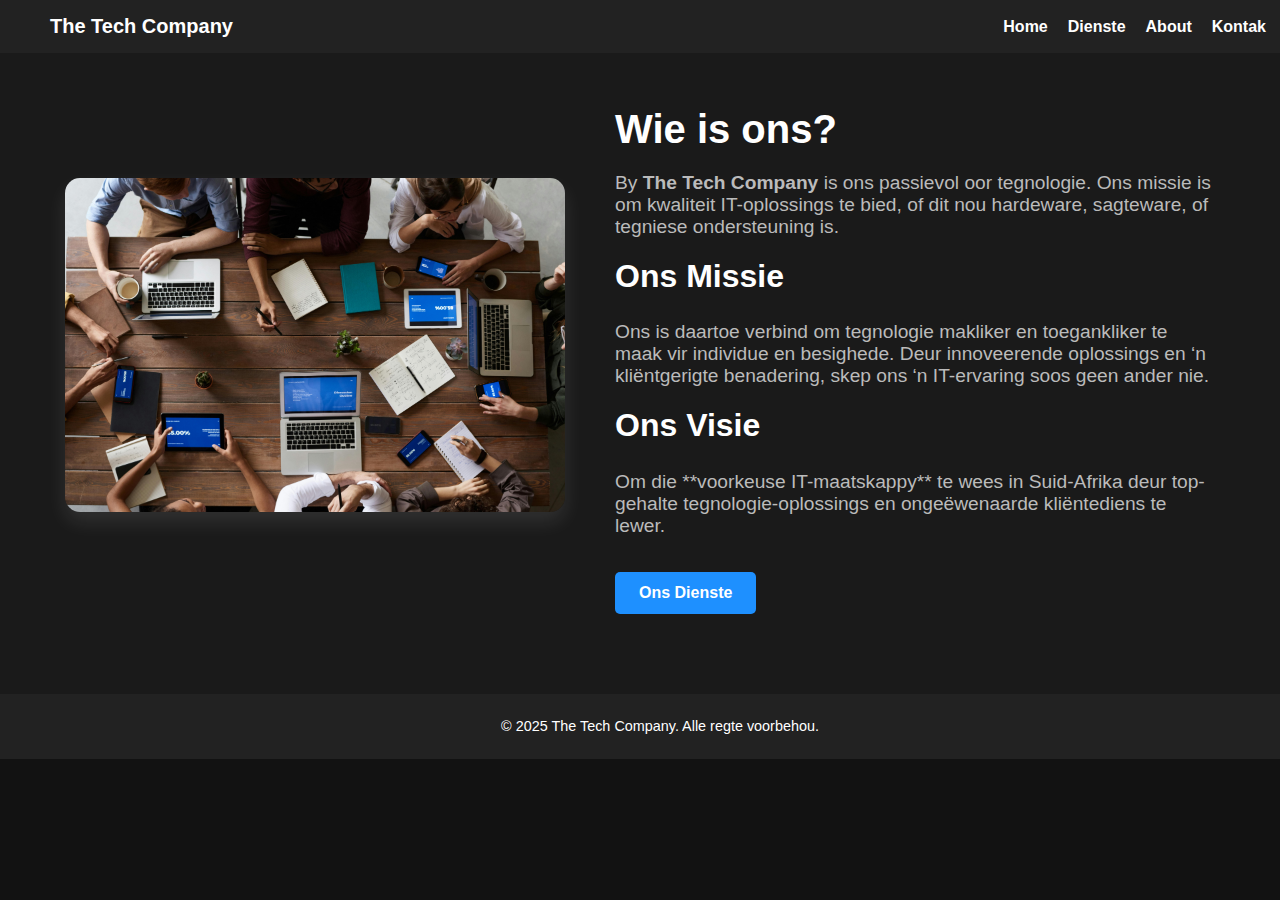
==== about.html @ 9dbb3a14 "Add files via upload" ====
<!DOCTYPE html>
<html lang="af">
<head>
    <meta charset="UTF-8">
    <meta name="viewport" content="width=device-width, initial-scale=1.0">
    <title>Oor Ons - The Tech Company</title>
    <link rel="stylesheet" href="style.css">
</head>
<body>

    <!-- Navigasie Balk -->
    <header>
        <div class="logo">The Tech Company</div>
        <nav>
            <ul>
                <li><a href="index.html">Home</a></li>
                <li><a href="dienste.html">Dienste</a></li>
                <li><a href="about.html">About</a></li>
                <li><a href="kontak.html">Kontak</a></li>
            </ul>
        </nav>
    </header>

    <!-- About Us Seksie -->
    <section class="about">
        <div class="about-container">

            <!-- Beeld Seksie -->
            <div class="about-image">
                <img src="images/teamwork.jpg" alt="Ons Span">
            </div>

            <!-- Inligting Seksie -->
            <div class="about-content">
                <h1>Wie is ons?</h1>
                <p>By <strong>The Tech Company</strong> is ons passievol oor tegnologie. Ons missie is om kwaliteit IT-oplossings te bied, of dit nou hardeware, sagteware, of tegniese ondersteuning is.</p>

                <h2>Ons Missie</h2>
                <p>Ons is daartoe verbind om tegnologie makliker en toegankliker te maak vir individue en besighede. Deur innoveerende oplossings en ‘n kliëntgerigte benadering, skep ons ‘n IT-ervaring soos geen ander nie.</p>

                <h2>Ons Visie</h2>
                <p>Om die **voorkeuse IT-maatskappy** te wees in Suid-Afrika deur top-gehalte tegnologie-oplossings en ongeëwenaarde kliëntediens te lewer.</p>

                <a href="dienste.html" class="btn">Ons Dienste</a>
            </div>

        </div>
    </section>

    <!-- Footer -->
    <footer>
        <p>© 2025 The Tech Company. Alle regte voorbehou.</p>
    </footer>

</body>
</html>
---- style.css ----
/* Algemene styl */
body {
    font-family: Arial, sans-serif;
    margin: 0;
    padding: 0;
    background-color: #121212;
    color: white;
}

/* Navigasie */
header {
    display: flex;
    justify-content: space-between;
    align-items: center;
    background-color: #222;
    padding: 15px 50px;
    position: fixed;
    width: 95%;
    top: 0;
    z-index: 1000;
}

.logo {
    font-size: 20px;
    font-weight: bold;
    color: white;
}

nav ul {
    list-style: none;
    margin: 0;
    padding: 0;
    display: flex;
}

nav ul li {
    margin-left: 20px;
}

nav ul li a {
    text-decoration: none;
    color: white;
    font-weight: bold;
    transition: 0.3s;
}

nav ul li a:hover {
    color: #1e90ff;
}

/* Hero-seksie */
.hero {
    display: flex;
    align-items: center;
    justify-content: center;
    text-align: center;
    background: url('project1.jpg') no-repeat center center/cover;
    height: 80vh;
    padding: 20px;
    margin-top: 60px;
}

.hero-content {
    background: rgba(0, 0, 0, 0.6);
    padding: 40px;
    border-radius: 10px;
}

.hero h1 {
    font-size: 2.5em;
    margin-bottom: 10px;
}

.hero p {
    font-size: 1.2em;
    margin-bottom: 20px;
}

.btn {
    background-color: #1e90ff;
    color: white;
    padding: 10px 20px;
    text-decoration: none;
    font-weight: bold;
    border-radius: 5px;
    transition: 0.3s;
}

.btn:hover {
    background-color: #0077cc;
}

/* Footer */
footer {
    background-color: #222;
	color: white;
    text-align: center;
    padding: 10px 20px;
	font-size: 0.9rem;
    position: relative;
    bottom: 0;
    width: 100%;
}

/* Dienste Seksie */
.dienste {
    text-align: center;
    padding: 80px 20px;
    background-color: #1a1a1a;
    color: white;
}

.dienste h1 {
    font-size: 2.5rem;
    margin-bottom: 20px;
}

.dienste p {
    font-size: 1.2rem;
    color: #bbb;
    margin-bottom: 40px;
}

/* Dienste Container */
.dienste-container {
   display: flex;
    justify-content: center;
    gap: 30px; /* Meer spasie tussen items */
    flex-wrap: wrap; /* Verseker dit pas vir kleiner skerms */
    max-width: 1200px; /* Maak dit breër */
    margin: auto;
}

/* Dienste Kaart */
.diens {
    background: #222;
    width: 90%;
    max-width: 600px;
    border-radius: 10px;
    padding: 20px;
    text-align: center;
    box-shadow: 0 10px 20px rgba(255, 255, 255, 0.1);
    transition: transform 0.3s, box-shadow 0.3s;
}

.diens:hover {
    transform: scale(1.05);
    box-shadow: 0 10px 20px rgba(255, 255, 255, 0.3);
}

/* Elke diens */
.diens {
    background: white;
    padding: 20px;
    border-radius: 10px;
    box-shadow: 0 5px 15px rgba(0, 0, 0, 0.1);
    text-align: center;
    flex: 1;
    min-width: 300px;
    max-width: 350px; /* Hou die grootte proporsioneel */
}

/* Beelde */
.diens img {
    width: 100%;
    height: auto;
    border-radius: 10px;
    margin-bottom: 15px;
}

/* Diens Inhoud */
.diens h2 {
    font-size: 1.8rem;
    margin-bottom: 10px;
}

.diens p {
    font-size: 1.1rem;
    color: #bbb;
    margin-bottom: 15px;
}

/* Knoppies */
.btn {
    display: inline-block;
    padding: 10px 20px;
    background: #1e90ff;
    color: white;
    text-decoration: none;
    border-radius: 5px;
    font-weight: bold;
    transition: background 0.3s;
}

.btn:hover {
    background: #0073e6;
}

/* ABOUT US Seksie */
.about {
    padding: 80px 20px;
    background-color: #1a1a1a;
    color: white;
}

.about-container {
    display: flex;
    align-items: center;
    justify-content: center;
    gap: 50px;
    flex-wrap: wrap;
}

/* Beeld Seksie */
.about-image {
    flex: 1;
    min-width: 300px;
    max-width: 500px;
}

.about-image img {
    width: 100%;
    border-radius: 15px;
    box-shadow: 0 10px 20px rgba(255, 255, 255, 0.1);
}

/* Inhoud Seksie */
.about-content {
    flex: 1;
    max-width: 600px;
}

.about-content h1 {
    font-size: 2.5rem;
    margin-bottom: 20px;
}

.about-content h2 {
    font-size: 2rem;
    margin-top: 20px;
}

.about-content p {
    font-size: 1.2rem;
    color: #bbb;
    margin-bottom: 15px;
}

/* Knoppie */
.btn {
    display: inline-block;
    padding: 12px 24px;
    background: #1e90ff;
    color: white;
    text-decoration: none;
    border-radius: 5px;
    font-weight: bold;
    margin-top: 20px;
    transition: background 0.3s, transform 0.3s;
}

.btn:hover {
    background: #0073e6;
    transform: scale(1.05);
}


/* KONTAK Seksie */
.contact {
    padding: 80px 20px;
    background-color: #f5f5f5;
    color: #333;
    text-align: center;
}

.contact-container {
    display: flex;
    align-items: center;
    justify-content: center;
    gap: 50px;
    flex-wrap: wrap;
    max-width: 1100px;
    margin: auto;
}

/* Kontakvorm */
.contact-form {
    flex: 1;
    min-width: 300px;
    max-width: 500px;
    background: white;
    padding: 30px;
    border-radius: 10px;
    box-shadow: 0 5px 15px rgba(0, 0, 0, 0.1);
}

.contact-form h1 {
    font-size: 2rem;
    margin-bottom: 20px;
}

.contact-form p {
    font-size: 1.1rem;
    color: #555;
    margin-bottom: 20px;
}

.contact-form input,
.contact-form textarea {
    width: 100%;
    padding: 10px;
    margin: 10px 0;
    border: 1px solid #ddd;
    border-radius: 5px;
}

.contact-form button {
    width: 100%;
    padding: 12px;
    background: #1e90ff;
    color: white;
    border: none;
    border-radius: 5px;
    font-size: 1rem;
    font-weight: bold;
    cursor: pointer;
    transition: background 0.3s, transform 0.3s;
}

.contact-form button:hover {
    background: #0073e6;
    transform: scale(1.05);
}

/* Besigheidsinligting */
.contact-info {
    flex: 1;
    min-width: 300px;
    max-width: 400px;
}

.contact-info h2 {
    font-size: 2rem;
    margin-bottom: 20px;
}

.contact-info p {
    font-size: 1.2rem;
    color: #444;
    margin: 10px 0;
}

/* Google Maps */
.map-container {
    margin-top: 20px;
    border-radius: 10px;
    overflow: hidden;
    box-shadow: 0 5px 15px rgba(0, 0, 0, 0.2);
}
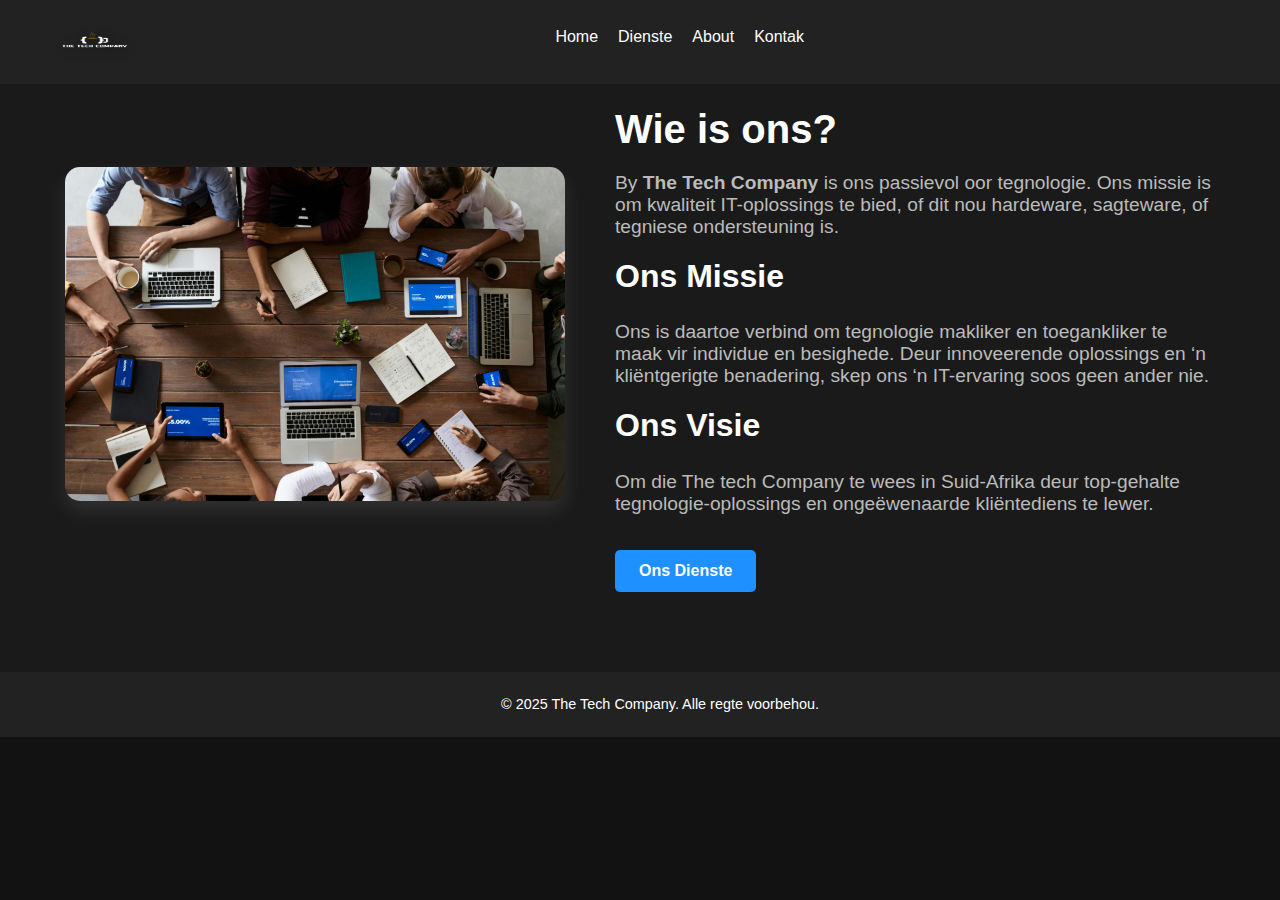
==== commit 89a105ca: "Add files via upload" ====
--- a/about.html
+++ b/about.html
@@ -10,7 +10,7 @@
 
     <!-- Navigasie Balk -->
     <header>
-        <div class="logo">The Tech Company</div>
+        <div class="logo"><img src="Die logo.png" alt="The tech company logo" class="logo-img" ></div>
         <nav>
             <ul>
                 <li><a href="index.html">Home</a></li>
@@ -39,7 +39,7 @@
                 <p>Ons is daartoe verbind om tegnologie makliker en toegankliker te maak vir individue en besighede. Deur innoveerende oplossings en ‘n kliëntgerigte benadering, skep ons ‘n IT-ervaring soos geen ander nie.</p>
 
                 <h2>Ons Visie</h2>
-                <p>Om die **voorkeuse IT-maatskappy** te wees in Suid-Afrika deur top-gehalte tegnologie-oplossings en ongeëwenaarde kliëntediens te lewer.</p>
+                <p>Om die The tech Company te wees in Suid-Afrika deur top-gehalte tegnologie-oplossings en ongeëwenaarde kliëntediens te lewer.</p>
 
                 <a href="dienste.html" class="btn">Ons Dienste</a>
             </div>
--- a/style.css
+++ b/style.css
@@ -1,10 +1,27 @@
 /* Algemene styl */
+html, body {
+    margin: 0;
+    padding: 0;
+    overflow-x: hidden;  /* Verhoed horisontale oorgroepe */
+    width: 100%;
+}
+
 body {
     font-family: Arial, sans-serif;
     margin: 0;
     padding: 0;
     background-color: #121212;
     color: white;
+}
+
+.hero, .dienste-container, .contact-container {
+    width: 100%;  /* Maak seker dit gebruik volle breedte */
+    box-sizing: border-box; /* Verhoed ekstra breedte wat die elemente groter maak */
+}
+
+img {
+    max-width: 100%;  /* Maak beelde responsief */
+    height: auto;
 }
 
 /* Navigasie */
@@ -15,37 +32,93 @@
     background-color: #222;
     padding: 15px 50px;
     position: fixed;
-    width: 95%;
+    width: 100%;
     top: 0;
     z-index: 1000;
-}
-
-.logo {
-    font-size: 20px;
-    font-weight: bold;
-    color: white;
-}
-
-nav ul {
-    list-style: none;
+    box-sizing: border-box;
+}
+
+/* Stuur enige oorgroepe wat nie in die viewport pas nie */
+header, nav {
+    width: 100%;
+    overflow-x: hidden;
+}
+
+/* Navigasie balk - begin instellings */
+header nav ul {
+    list-style-type: none;
     margin: 0;
     padding: 0;
-    display: flex;
-}
-
-nav ul li {
-    margin-left: 20px;
-}
-
-nav ul li a {
+    display: flex;  /* Maak dit flexbox, wat die items langs mekaar sal plaas */
+    justify-content: center;
+    flex-wrap: wrap; /* Vertoon items van links na regs */
+	
+}
+
+/* Elke lisitem in die nav bar */
+header nav ul li {
+    margin-right: 10px;
+    margin-bottom: 10px;  /* Voeg 'n bietjie ruimte tussen die items */
+}
+
+header nav a {
     text-decoration: none;
-    color: white;
-    font-weight: bold;
-    transition: 0.3s;
-}
-
-nav ul li a:hover {
-    color: #1e90ff;
+    color: #fff;
+    padding: 2.5px 5px; /* Spasie om die knoppies groter te maak */
+    display: flex; /* Maak dit 'n blokkie, sodat die hele knoppie klikbaar is */
+    border-radius: 5px; /* Rond die hoeke van die knoppies af */
+}
+
+.logo-img {
+    height: 30px; /* Stel die hoogte van die logo prent in */
+    width: 75px;  /* Laat die breedte outomaties aanpas volgens die hoogte */
+    filter: drop-shadow(2px 2px 4px rgba(0, 0, 0, 0.5));
+}
+
+.logo {
+    padding: 10px;
+    border-radius: auto;
+}
+
+@media screen and (max-width: 768px) {
+    header nav a {
+        font-size: 14px; /* Klein lettergrootte op selfone */
+        padding: 15px;
+    }
+
+    header nav ul {
+        flex-direction: column;  /* Maak die items vertikaal op klein skerms */
+        align-items: center;  /* Sentrer die items vertikaal */
+        display: block;
+    }
+
+    header nav ul li {
+        display: block;
+        margin-right: 0;
+        margin-bottom: 10px;  /* Voeg spasie tussen die items in die vertikale uitleg */
+        width: 100%;     /* Maak elke item vol breedte */
+        text-align: center;
+		height: 60vh;		/* Sentraliseer die teks vir 'n netter voorkoms */
+		margin-top: 80px;
+    }
+
+    /* Hero-seksie */
+    .hero {
+        display: flex;
+        align-items: center;
+        justify-content: center;
+        text-align: center;
+        background: url('project1.jpg') no-repeat center center/cover;
+        height: 80vh;
+        padding: 20px;
+        margin-top: 60px;
+        width: 100%;
+        box-sizing: border-box;
+    }
+
+    .hero-content h1 {
+        font-size: 18px; /* Kleinere koptekste */
+    }
 }
 
 /* Hero-seksie */
@@ -58,6 +131,8 @@
     height: 80vh;
     padding: 20px;
     margin-top: 60px;
+    width: 100%;
+    box-sizing: border-box;
 }
 
 .hero-content {
@@ -93,10 +168,10 @@
 /* Footer */
 footer {
     background-color: #222;
-	color: white;
+    color: white;
     text-align: center;
     padding: 10px 20px;
-	font-size: 0.9rem;
+    font-size: 0.9rem;
     position: relative;
     bottom: 0;
     width: 100%;
@@ -264,7 +339,6 @@
     transform: scale(1.05);
 }
 
-
 /* KONTAK Seksie */
 .contact {
     padding: 80px 20px;
@@ -312,25 +386,25 @@
     margin: 10px 0;
     border: 1px solid #ddd;
     border-radius: 5px;
+    font-size: 1rem;
 }
 
 .contact-form button {
-    width: 100%;
-    padding: 12px;
-    background: #1e90ff;
-    color: white;
+    background-color: #1e90ff;
+    color: white;
+    padding: 10px 20px;
     border: none;
     border-radius: 5px;
-    font-size: 1rem;
     font-weight: bold;
     cursor: pointer;
-    transition: background 0.3s, transform 0.3s;
+    transition: background 0.3s;
 }
 
 .contact-form button:hover {
-    background: #0073e6;
-    transform: scale(1.05);
-}
+    background-color: #0073e6;
+}
+
+
 
 /* Besigheidsinligting */
 .contact-info {
